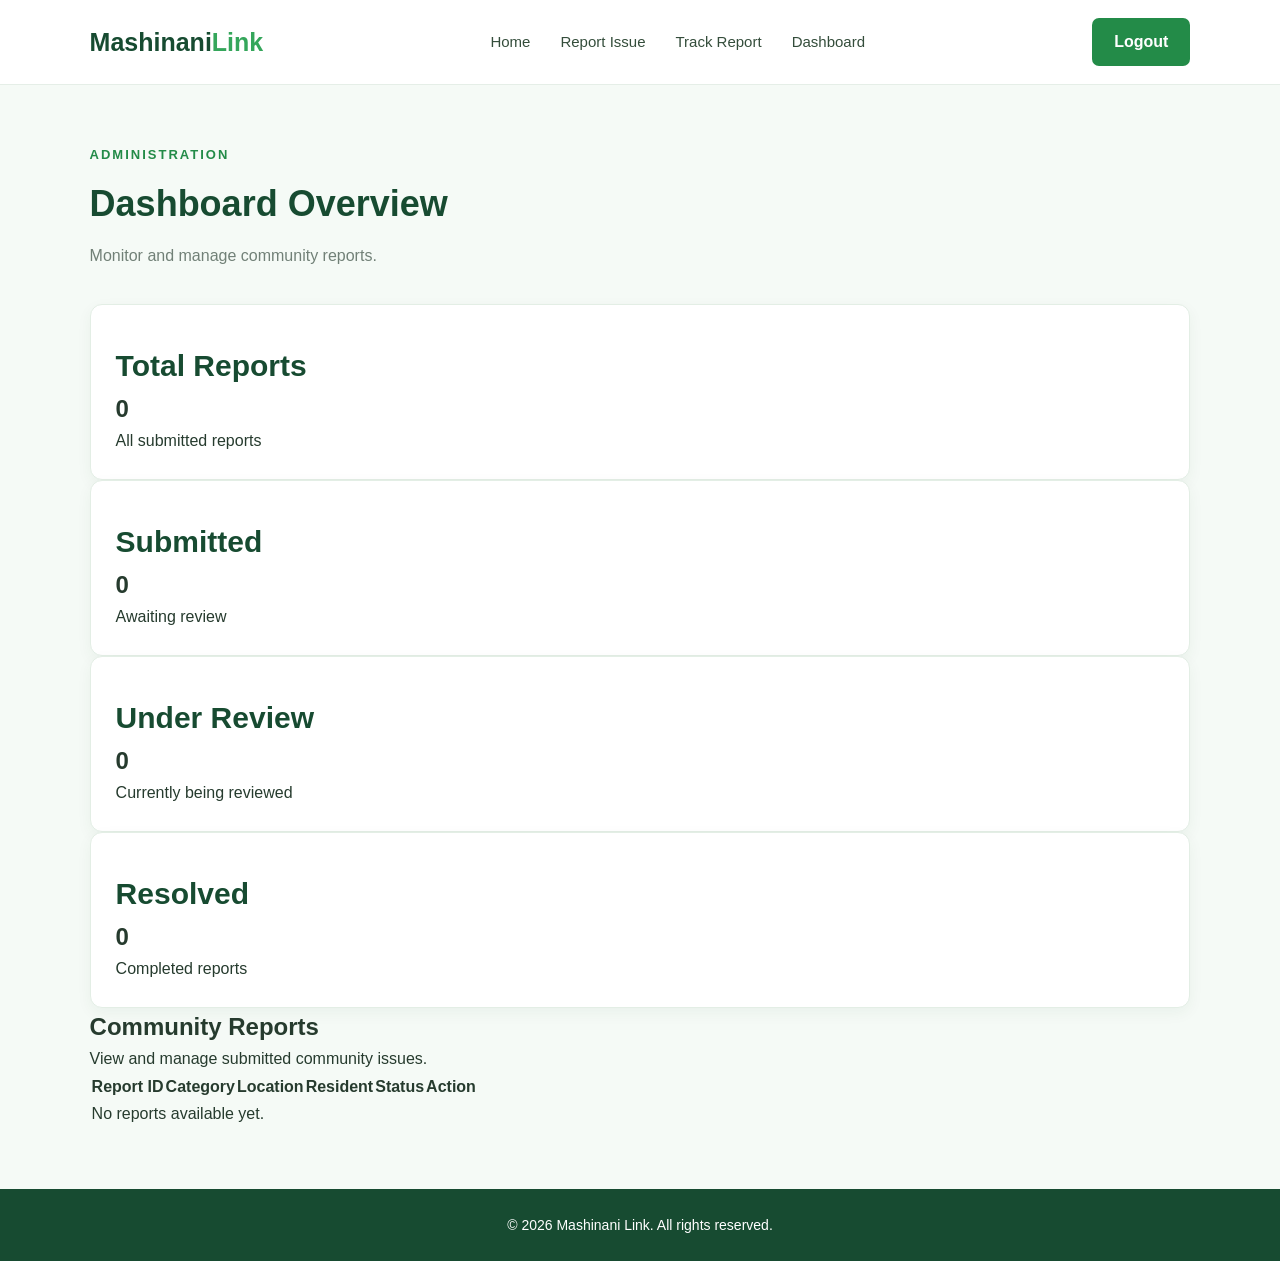
==== pages/admin.html @ c525e854 "code" ====
<!DOCTYPE html>
<html lang="en">
<head>
    <meta charset="UTF-8">
    <meta name="viewport" content="width=device-width, initial-scale=1.0">
    <title>Admin Dashboard | Mashinani Link</title>
    <link rel="stylesheet" href="../css/style.css">
</head>
<body>

    <!-- Navigation -->
    <header>
        <nav class="navbar">
            <a href="../index.html" class="logo">
                Mashinani<span>Link</span>
            </a>

            <ul class="nav-links">
                <li><a href="../index.html">Home</a></li>
                <li><a href="report.html">Report Issue</a></li>
                <li><a href="track.html">Track Report</a></li>
                <li><a href="admin.html">Dashboard</a></li>
            </ul>

            <a href="login.html" class="nav-button">Logout</a>
        </nav>
    </header>

    <main class="admin-section">

        <!-- Dashboard Heading -->
        <div class="admin-heading">
            <div>
                <p>ADMINISTRATION</p>
                <h1>Dashboard Overview</h1>
                <span>Monitor and manage community reports.</span>
            </div>
        </div>

        <!-- Dashboard Statistics -->
        <section class="stats-container">

            <div class="stat-card">
                <p>Total Reports</p>
                <h2 id="totalReports">0</h2>
                <span>All submitted reports</span>
            </div>

            <div class="stat-card">
                <p>Submitted</p>
                <h2 id="submittedReports">0</h2>
                <span>Awaiting review</span>
            </div>

            <div class="stat-card">
                <p>Under Review</p>
                <h2 id="reviewReports">0</h2>
                <span>Currently being reviewed</span>
            </div>

            <div class="stat-card">
                <p>Resolved</p>
                <h2 id="resolvedReports">0</h2>
                <span>Completed reports</span>
            </div>

        </section>

        <!-- Reports Table -->
        <section class="admin-reports">

            <div class="reports-heading">
                <div>
                    <h2>Community Reports</h2>
                    <p>View and manage submitted community issues.</p>
                </div>
            </div>

            <div class="table-container">

                <table>
                    <thead>
                        <tr>
                            <th>Report ID</th>
                            <th>Category</th>
                            <th>Location</th>
                            <th>Resident</th>
                            <th>Status</th>
                            <th>Action</th>
                        </tr>
                    </thead>

                    <tbody id="reportsTable">
                        <tr>
                            <td colspan="6">No reports available yet.</td>
                        </tr>
                    </tbody>

                </table>

            </div>

        </section>

    </main>

    <footer>
        <p>&copy; 2026 Mashinani Link. All rights reserved.</p>
    </footer>

    <script src="../js/script.js"></script>

</body>
</html>
---- css/style.css ----
/* =================================
   RESET AND GENERAL STYLES
================================= */

* {
    margin: 0;
    padding: 0;
    box-sizing: border-box;
}

body {
    font-family: Arial, sans-serif;
    background-color: #f7faf7;
    color: #263b2e;
    line-height: 1.6;
}

a {
    text-decoration: none;
}

/* =================================
   NAVIGATION
================================= */

header {
    background-color: #ffffff;
    padding: 18px 7%;
    border-bottom: 1px solid #e5eee7;
}

.navbar {
    display: flex;
    justify-content: space-between;
    align-items: center;
}

.logo {
    font-size: 25px;
    font-weight: bold;
    color: #174b31;
}

.logo span {
    color: #35a65b;
}

.nav-links {
    display: flex;
    list-style: none;
    gap: 30px;
}

.nav-links a {
    color: #344d3b;
    font-size: 15px;
    font-weight: 500;
}

.nav-links a:hover {
    color: #24934d;
}

.nav-button {
    background-color: #238b48;
    color: white;
    padding: 11px 22px;
    border-radius: 7px;
    font-weight: bold;
}

.nav-button:hover {
    background-color: #176b36;
}

/* =================================
   HOMEPAGE HERO SECTION
================================= */

.hero {
    display: flex;
    align-items: center;
    justify-content: space-between;
    gap: 50px;
    padding: 90px 7%;
    background: linear-gradient(120deg, #edf8ef, #ffffff);
}

.hero-content {
    max-width: 570px;
}

.hero-label {
    color: #238b48;
    font-size: 13px;
    font-weight: bold;
    letter-spacing: 2px;
    margin-bottom: 18px;
}

.hero h1 {
    font-size: 48px;
    line-height: 1.2;
    color: #174b31;
    margin-bottom: 22px;
}

.hero-description {
    color: #65766a;
    font-size: 16px;
    margin-bottom: 30px;
}

.hero-buttons {
    display: flex;
    gap: 15px;
    flex-wrap: wrap;
}

.primary-button {
    background-color: #238b48;
    color: white;
    padding: 14px 24px;
    border-radius: 7px;
    font-weight: bold;
}

.primary-button:hover {
    background-color: #176b36;
}

.secondary-button {
    border: 1px solid #238b48;
    color: #238b48;
    padding: 14px 24px;
    border-radius: 7px;
    font-weight: bold;
}

.secondary-button:hover {
    background-color: #e5f4e9;
}

/* =================================
   HOMEPAGE HERO IMAGE
================================= */

.hero-image {
    flex: 1;
    max-width: 480px;
}

.hero-image img {
    width: 100%;
    border-radius: 18px;
    object-fit: cover;
}

/* =================================
   FEATURES SECTION
================================= */

.features {
    padding: 80px 7%;
    text-align: center;
}

.section-heading p {
    color: #238b48;
    font-size: 13px;
    font-weight: bold;
    letter-spacing: 2px;
}

.section-heading h2 {
    color: #174b31;
    font-size: 32px;
    margin: 12px 0;
}

.section-heading span {
    color: #718077;
}

.feature-container {
    display: grid;
    grid-template-columns: repeat(3, 1fr);
    gap: 25px;
    margin-top: 45px;
}

.feature-card {
    background-color: white;
    padding: 35px 25px;
    border: 1px solid #e3eee5;
    border-radius: 12px;
    text-align: left;
    transition: 0.3s;
}

.feature-card:hover {
    transform: translateY(-5px);
    box-shadow: 0 10px 25px rgba(23, 75, 49, 0.08);
}

.feature-icon {
    background-color: #e4f5e8;
    color: #238b48;
    width: 48px;
    height: 48px;
    display: flex;
    align-items: center;
    justify-content: center;
    border-radius: 10px;
    font-weight: bold;
    margin-bottom: 20px;
}

.feature-card h3 {
    color: #174b31;
    margin-bottom: 12px;
}

.feature-card p {
    color: #718077;
    font-size: 14px;
}

/* =================================
   REPORT ISSUE PAGE
================================= */

.report-section {
    padding: 65px 7%;
    background-color: #f7faf7;
    min-height: 80vh;
}

.report-heading {
    text-align: center;
    max-width: 650px;
    margin: 0 auto 40px;
}

.report-heading p {
    color: #238b48;
    font-size: 13px;
    font-weight: bold;
    letter-spacing: 2px;
}

.report-heading h1 {
    color: #174b31;
    font-size: 38px;
    margin: 10px 0;
}

.report-heading span {
    color: #718077;
}

.report-container {
    max-width: 700px;
    margin: auto;
    background-color: white;
    padding: 35px;
    border-radius: 12px;
    border: 1px solid #e3eee5;
    box-shadow: 0 8px 25px rgba(23, 75, 49, 0.05);
}

.form-group {
    margin-bottom: 22px;
}

.form-group label {
    display: block;
    color: #174b31;
    font-weight: bold;
    margin-bottom: 8px;
}

.form-group input,
.form-group select,
.form-group textarea {
    width: 100%;
    padding: 13px;
    border: 1px solid #d8e5da;
    border-radius: 7px;
    font-size: 15px;
    font-family: Arial, sans-serif;
    outline: none;
}

.form-group input:focus,
.form-group select:focus,
.form-group textarea:focus {
    border-color: #238b48;
    box-shadow: 0 0 0 3px rgba(35, 139, 72, 0.1);
}

.form-group textarea {
    resize: vertical;
}

.submit-button {
    width: 100%;
    padding: 15px;
    background-color: #238b48;
    color: white;
    border: none;
    border-radius: 7px;
    font-size: 16px;
    font-weight: bold;
    cursor: pointer;
}

.submit-button:hover {
    background-color: #176b36;
}

/* =================================
   TRACK REPORT PAGE
================================= */

.track-section {
    padding: 65px 7%;
    background-color: #f7faf7;
    min-height: 80vh;
}

.track-heading {
    text-align: center;
    max-width: 650px;
    margin: 0 auto 40px;
}

.track-heading p {
    color: #238b48;
    font-size: 13px;
    font-weight: bold;
    letter-spacing: 2px;
}

.track-heading h1 {
    color: #174b31;
    font-size: 38px;
    margin: 10px 0;
}

.track-heading span {
    color: #718077;
}

.track-container {
    max-width: 550px;
    margin: auto;
    background-color: white;
    padding: 35px;
    border-radius: 12px;
    border: 1px solid #e3eee5;
    box-shadow: 0 8px 25px rgba(23, 75, 49, 0.05);
    text-align: center;
}

.track-icon {
    width: 55px;
    height: 55px;
    background-color: #e5f4e9;
    color: #238b48;
    border-radius: 50%;
    display: flex;
    align-items: center;
    justify-content: center;
    margin: 0 auto 20px;
    font-weight: bold;
}

.track-container h2 {
    color: #174b31;
    margin-bottom: 12px;
}

.track-container p {
    color: #718077;
    margin-bottom: 25px;
    line-height: 1.6;
}

.track-container form {
    text-align: left;
}

.track-help {
    text-align: center;
    margin-top: 25px;
}

.track-help p {
    color: #718077;
    margin-bottom: 8px;
}

.track-help a {
    color: #238b48;
    font-weight: bold;
}

.track-help a:hover {
    text-decoration: underline;
}

.track-result {
    margin-top: 20px;
    padding: 15px;
    background-color: #e5f4e9;
    border-radius: 8px;
    color: #174b31;
}

/* =================================
   FOOTER
================================= */

footer {
    background-color: #174b31;
    color: #ffffff;
    text-align: center;
    padding: 25px;
    font-size: 14px;
}

/* =================================
   RESPONSIVE DESIGN
================================= */

@media (max-width: 768px) {

    .navbar {
        flex-direction: column;
        gap: 20px;
    }

    .nav-links {
        flex-wrap: wrap;
        justify-content: center;
        gap: 15px;
    }

    .hero {
        flex-direction: column;
        padding: 55px 6%;
    }

    .hero h1 {
        font-size: 36px;
    }

    .hero-image {
        width: 100%;
    }

    .feature-container {
        grid-template-columns: 1fr;
    }

    .report-section,
    .track-section {
        padding: 45px 5%;
    }

    .report-container,
    .track-container {
        padding: 22px;
    }

    .report-heading h1,
    .track-heading h1 {
        font-size: 30px;
    }
}

/* =================================
   LOGIN PAGE
================================= */

.login-section {
    padding: 65px 7%;
    min-height: 80vh;
    background-color: #f7faf7;
}

.login-heading {
    text-align: center;
    max-width: 650px;
    margin: 0 auto 40px;
}

.login-heading p {
    color: #238b48;
    font-size: 13px;
    font-weight: bold;
    letter-spacing: 2px;
}

.login-heading h1 {
    color: #174b31;
    font-size: 38px;
    margin: 10px 0;
}

.login-heading span {
    color: #718077;
}

.login-container {
    max-width: 500px;
    margin: auto;
    padding: 35px;
    background-color: white;
    border: 1px solid #e3eee5;
    border-radius: 12px;
    box-shadow: 0 8px 25px rgba(23, 75, 49, 0.05);
}

.login-container h2 {
    color: #174b31;
    text-align: center;
}

.login-description {
    text-align: center;
    color: #718077;
    margin: 10px 0 25px;
}

.login-message {
    margin-top: 20px;
    padding: 12px;
    background-color: #e5f4e9;
    color: #174b31;
    border-radius: 7px;
    text-align: center;
}

.login-note {
    text-align: center;
    color: #718077;
    font-size: 14px;
    margin-top: 25px;
}

.login-note a {
    color: #238b48;
    font-weight: bold;
}

.login-note a:hover {
    text-decoration: underline;
}

@media (max-width: 768px) {
    .login-section {
        padding: 45px 5%;
    }

    .login-container {
        padding: 22px;
    }

    .login-heading h1 {
        font-size: 30px;
    }
}

/* =================================
   ADMIN DASHBOARD
================================= */

.admin-section {
    padding: 60px 7%;
    min-height: 80vh;
    background-color: #f5faf6;
}

.admin-heading {
    margin-bottom: 35px;
}

.admin-heading p {
    color: #238b48;
    font-size: 13px;
    font-weight: bold;
    letter-spacing: 2px;
}

.admin-heading h1 {
    color: #174b31;
    font-size: 36px;
    margin: 10px 0;
}

.admin-heading span {
    color: #718077;
}

.admin-stats {
    display: grid;
    grid-template-columns: repeat(4, 1fr);
    gap: 20px;
    margin-bottom: 40px;
}

.stat-card {
    background: white;
    padding: 25px;
    border: 1px solid #e3eee5;
    border-radius: 12px;
    box-shadow: 0 5px 15px rgba(23, 75, 49, 0.05);
}

.stat-card h3 {
    color: #718077;
    font-size: 14px;
}

.stat-card p {
    color: #174b31;
    font-size: 30px;
    font-weight: bold;
    margin-top: 12px;
}

.admin-table-container {
    background: white;
    padding: 25px;
    border-radius: 12px;
    border: 1px solid #e3eee5;
    overflow-x: auto;
}

.admin-table-container h2 {
    color: #174b31;
    margin-bottom: 20px;
}

.admin-table {
    width: 100%;
    border-collapse: collapse;
    text-align: left;
}

.admin-table th,
.admin-table td {
    padding: 15px;
    border-bottom: 1px solid #e3eee5;
}

.admin-table th {
    background-color: #e8f5eb;
    color: #174b31;
}

.admin-table td {
    color: #53645a;
}

@media (max-width: 768px) {
    .admin-stats {
        grid-template-columns: repeat(2, 1fr);
    }

    .admin-heading h1 {
        font-size: 28px;
    }
}

@media (max-width: 480px) {
    .admin-stats {
        grid-template-columns: 1fr;
    }

    .admin-section {
        padding: 40px 5%;
    }
}
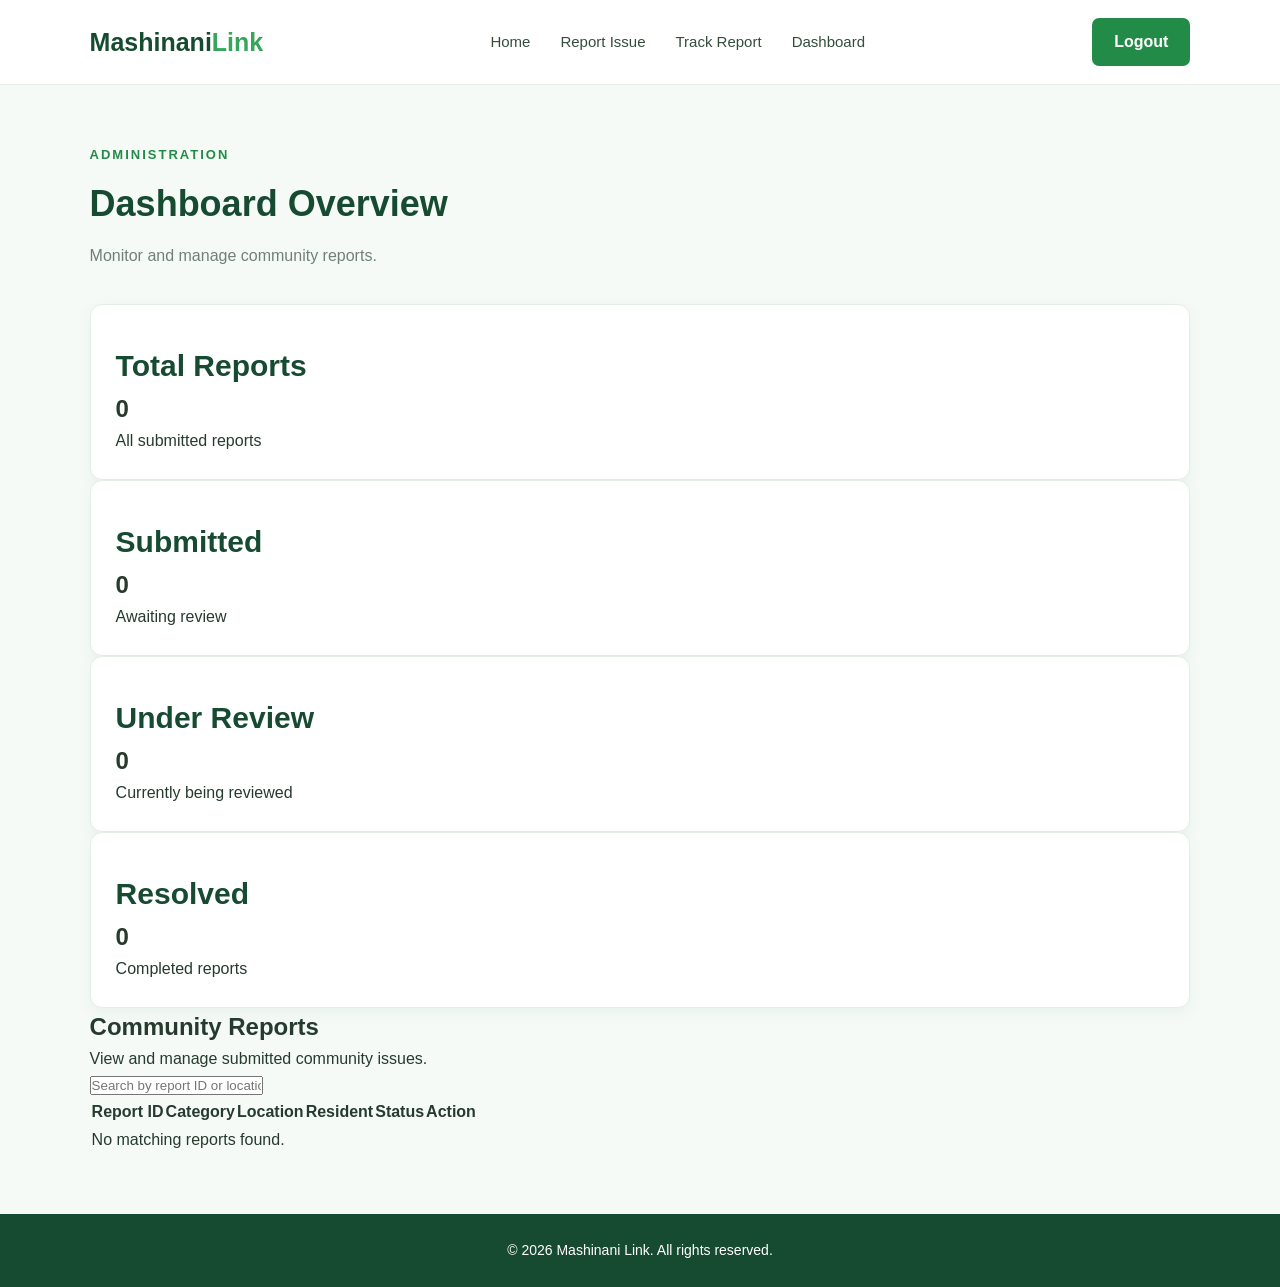
==== commit a76fba78: "final code" ====
--- a/pages/admin.html
+++ b/pages/admin.html
@@ -77,6 +77,15 @@
                 </div>
             </div>
 
+            <!-- Search Reports -->
+            <div class="admin-search">
+                 <input
+                    type="text"
+                    id="searchReports"
+                    placeholder="Search by report ID or location..."
+                >
+            </div>
+
             <div class="table-container">
 
                 <table>
